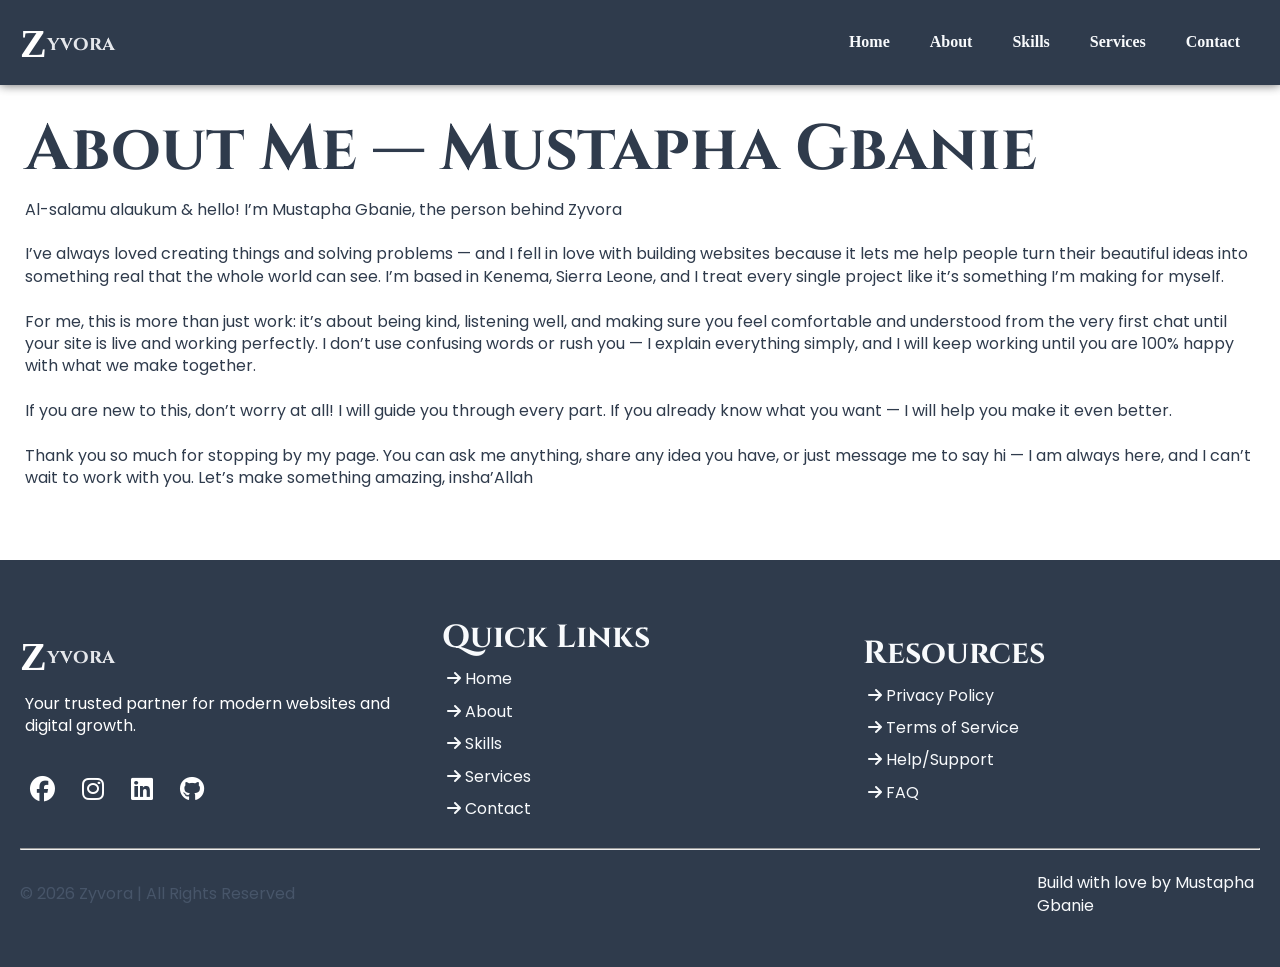
==== about-me.html @ 48524314 "Add files via upload" ====
<!DOCTYPE html>
<html lang="en">

<head>
  <meta charset="UTF-8">
  <meta name="viewport"
    content="width=device-width, initial-scale=1">
  <title>About Mustapha Gbanie | Author of Zyvora</title>
    <meta name="description" content="Meet Mustapha Gbanie, the founder of Zyvora, a passionate web developer dedicated to creating modern websites and helping businesses succeed online.">
  <meta name="author" content="Mustapha Gbanie | Zyvora">
  <meta name="robots" content="index, follow, max-image-preview:large">
  <meta name="googlebot" content="index, follow, max-image-preview:large">
  <meta name="google" content="nositelinkssearchbox">
  
  <!-- Open Graph (Facebook, Instagram, WhatsApp, LinkedIn and all social) -->
  <meta property="og:type" content="website">
  <meta property="og:url" content="https://z-tech-os.github.io/Zyvora/">
  <meta property="og:title" content="Zyvora | By Mustapha Gbanie">
  <meta property="og:description" content="Meet Mustapha Gbanie, the founder of Zyvora, a passionate web developer dedicated to creating modern websites and helping businesses succeed online.">
  <meta property="og:image" content="https://z-tech-os.github.io/Zyvora/profile.jpg">
  <meta property="og:image:width" content="1200">
  <meta property="og:image:height" content="630">
  <meta property="og:site_name" content="Zyvora">
  <meta property="og:locale" content="en_US">
  
  <!-- Twitter/X Preview -->
  <meta name="twitter:card" content="summary_large_image">
  <meta name="twitter:url" content="https://z-tech-os.github.io/Zyvora/">
  <meta name="twitter:title" content="Zyvora | Mustapha Gbanie">
  <meta name="twitter:description" content="Meet Mustapha Gbanie, the founder of Zyvora, a passionate web developer dedicated to creating modern websites and helping businesses succeed online.">
  <meta name="twitter:image" content="https://z-tech-os.github.io/Zyvora/profile.jpg">
  
  <!-- Canonical (prevents duplicate issues) -->
  <link rel="canonical" href="https://z-tech-os.github.io/Zyvora/">
  <!-- Website icon -->
  <link rel="icon" href="icon.png" />
  <!-- Font styles links -->
  <link href="https://fonts.googleapis.com/css2?family=Cinzel:wght@400;500;600;700;800&display=swap" rel="stylesheet">
  
  <link rel="preconnect" href="https://fonts.googleapis.com">
  <link rel="preconnect" href="https://fonts.gstatic.com" crossorigin>
  <link href="https://fonts.googleapis.com/css2?family=Poppins:wght@100;300;400;500;600;700;800;900&display=swap" rel="stylesheet">
  <!-- Icons link -->
  <link rel="stylesheet" href="https://cdnjs.cloudflare.com/ajax/libs/font-awesome/6.7.2/css/all.min.css">
  <link rel="stylesheet" href="style.css" />
</head>

<body>
  <!-- HEADER AREA -->
  <header>
    <div class="wrapper">
      
      <nav class="nav-bar">
        <div class="logo">
        <h1>Z</h1><h2>yvora</h2>
        </div>
        
        <button onclick="menuBtn ()" class="button"><i class="fa-solid fa-bars"></i></button>
        
        <div class="nav-links">
          <ul>
            <li><a href="index.html">Home</a></li>
            <li><a href="index.html#about">About</a></li>
            <li><a href="index.html#skills">Skills</a></li>
            <li><a href="index.html#services">Services</a></li>
            <li><a href="index.html#contact">Contact</a></li>
          </ul>
        </div>
        
      </nav>
    </div>
  </header>
  
  <!-- Notes container -->
  <main class="notes">
    <h1>About Me — Mustapha Gbanie</h1>
 
        Al-salamu alaukum & hello! I’m Mustapha Gbanie, the person behind Zyvora <br /><br />
         
        I’ve always loved creating things and solving problems — and I fell in love with building websites because it lets me help people turn their beautiful ideas into something real that the whole world can see. I’m based in Kenema, Sierra Leone, and I treat every single project like it’s something I’m making for myself.<br /><br />
         
        For me, this is more than just work: it’s about being kind, listening well, and making sure you feel comfortable and understood from the very first chat until your site is live and working perfectly. I don’t use confusing words or rush you — I explain everything simply, and I will keep working until you are 100% happy with what we make together.<br /><br />
         
        If you are new to this, don’t worry at all! I will guide you through every part. If you already know what you want — I will help you make it even better.<br /><br />
         
        Thank you so much for stopping by my page. You can ask me anything, share any idea you have, or just message me to say hi — I am always here, and I can’t wait to work with you. Let’s make something amazing, insha’Allah
  </main>
  
  <!-- Footer section -->
  <footer>
    <div class="wrapper">
      
      <div class="card-container">
        
        <div class="logo-path">
          <div class="logo">
            <h1>Z</h1><h2>yvora</h2>
          </div>
          <div class="link">
            <p>Your trusted partner for modern websites and digital growth.</p><br />
            
          <a class="link" href="https://www.facebook.com/profile.php?id=61592107724183"><i class="fa-brands fa-facebook"></i></a>
          
          <a class="link" href="https://www.instagram.com/zyvora490?igsh=MTF6djNrZGV4d2xwZg=="><i class="fa-brands fa-instagram"></i></a>
          
          <a class="link" href="https://sl.linkedin.com/in/mustapha-gbanie-1b4a9739a"><i class="fa-brands fa-linkedin"></i></a>
          
          <a class="link" href="https://github.com/Mustapha-Official"><i class="fa-brands fa-github"></i></a>
          </div>
        </div>
        
        <div class="quick-links">
          <h3>Quick Links</h3>
          <a href="index.html"><i class="fa-solid fa-arrow-right"></i> Home</a>
          
          <a href="index.html#about"><i class="fa-solid fa-arrow-right"></i> About</a>
          
          <a href="index.html#skills"><i class="fa-solid fa-arrow-right"></i> Skills</a>
          
          <a href="index.html#services"><i class="fa-solid fa-arrow-right"></i> Services</a>
          
          <a href="index.html#contact"><i class="fa-solid fa-arrow-right"></i> Contact</a>
        </div>
        
        <div class="support">
          <h3>Resources</h3>
          <a href="privacy-policy.html"><i class="fa-solid fa-arrow-right"></i> Privacy Policy</a>
          
          <a href="terms-of-service.html"><i class="fa-solid fa-arrow-right"></i> Terms of Service</a>
          
          <a href="help-center.html"><i class="fa-solid fa-arrow-right"></i> Help/Support</a>
          
          <a href="FAQ.html"><i class="fa-solid fa-arrow-right"></i> FAQ</a>
        </div>
        
      </div>
      <br /><hr /><br />
      <div class="card-container">
        <p class="copyright">&copy; 2026 Zyvora | All Rights Reserved</p>
        
        <p>Build with love by Mustapha Gbanie</p>
      </div>
    </div>
  </footer>
  
  <script src="script.js"></script>
</body>

</html>
---- style.css ----
:root {
  --primary: #2F3B4C;
  --secondary: #475569;
  --dark: #1F2937;
  --span: #4A6488;
  
  --white: #FFFFFF;
  --off-white: #F8FAFC;
  --light-gray: #E5E7EB;
}

*{
  margin: 0;
  padding: 0;
  box-sizing: border-box;
  scroll-behavior: smooth;
}

h1, h2, h3{
  font-family: "Cinzel", serif;
  padding-top: 6px;
  padding-bottom: 3px;
}

#loader{
    position: fixed;
    inset: 0;
    background: var(--secondary);
    display: flex;
    justify-content: center;
    align-items: center;
    flex-direction: column;
    z-index: 9999;
    transition: opacity .5s ease, visibility .5s ease;
}

#loader.hide{
    opacity: 0;
    visibility: hidden;
}

.spinner{
    width: 70px;
    height: 70px;
    border: 6px solid rgba(255, 255, 255, 0.37);
    border-top: 6px solid var(--white);
    border-radius: 50%;
    animation: spin 1s linear infinite;
}

#loader h2{
    color: var(--white);
    margin-top: 20px;
    font-family: 'Cinzel', serif;
    letter-spacing: 3px;
}

#loader p{
  color: var(--white);
  padding: 10px 0;
  animation: blink 0.3s infinite;
  
}

@keyframes spin{
    100%{
        transform: rotate(360deg);
    }
}

/* Fade up */
.fade {
  transform: translateY(40px);
}

/* When visible */
.card.show,
.cards.show,
.address.show{
  opacity: 1;
  transform: translateX(0) translateY(0);
}

span, b{
  color: var(--span);
}

@keyframes blink{
  0%, 100%{
    opacity: 0;
  }
  50%{
    opacity: 1;
  }
}

.wrapper{
  max-width: 1300px;
  margin: 0 auto;
}

.card-container{
  display: flex;
  align-items: center;
  justify-content: space-between;
  gap: 25px;
}

.cards,
.address{
  width: 100%;
  height: 300px;
  overflow-y: scroll;
  padding: 10px;
  text-align: left;
  border-radius: 15px;
  color: var(--light-gray);
  background-color: var(--dark);
  transition: all 0.5s ease-out;
  opacity: 0;
}

.cards:hover{
  transform: translateY(5px);
  box-shadow: 5px 5px 15px var(--light-gray);
}

.cards i{
  color: var(--white);
  font-size: 50px;
  margin: 20px 10px;
}

.card{
  width: 100%;
  height: 300px;
  overflow-y: scroll;
  padding: 10px;
  text-align: left;
  border-radius: 15px;
  background-color: var(--light-gray);
  transition: all 0.5s ease-out;
  opacity: 0;
}

.card:hover {
  transform: translateY(5px);
  box-shadow: 5px 5px 15px var(--primary);
}

.card i {
  color: var(--primary);
  font-size: 50px;
  margin: 20px 10px;
}

/*-- Additional pages style --*/
.notes{
  padding: 100px 25px 70px 25px;
}

.notes ul,
.notes ol{
  padding: 10px;
}

.notes ul li::marker{
  content: "👉🏿";
}

.notes ol li::marker{
  content: "✳️";
}

.notes h3{
  padding: 25px 0 5px 0;
}

/*-- Text to large or small due to screen size --*/
h1{font-size: clamp(2rem, 5vw, 4rem);}
h2{font-size: clamp(1.5rem, 4vw, 3rem);}
h3{font-size: clamp(1rem, 3vw, 2rem);}
p{font-size: clamp(1rem, 1vw, 2rem);}

body{
  background-color: var(--white);
  color: var(--primary);
  font-family: "Poppins", sans-serif;
  line-height: 1.4;
  transition: all 0.4s linear ease;
}

/*-- HEADER STYLING --*/
header{
  background-color: var(--primary);
  color: var(--white);
  position: fixed;
  width: 100%;
  top: 0;
  left: 0;
  padding: 10px 20px;
  z-index: 999;
  box-shadow: 0 0 10px rgba(0, 0, 0, 0.61);
}

/*-- HIDE MENU BUTTON ON LARGE SCREEN --*/
.button{display: none;}

/*-- GROPUP OF CLASS NAMES FOR FLEX --*/
.nav-bar,
.nav-links ul,
.header{
  display: flex;
  align-items: center;
  justify-content: space-between;
}

/*-- NAVIGATION LINKS CUSTOM --*/
.nav-links ul{list-style-type: none;}

.nav-links ul li{
  padding: 0 20px;
}

.nav-links ul li a{
  color: var(--off-white);
  text-decoration: none;
  font-weight: bold;
  font-family: "Cormorant Garamond", serif;
}

/*-- GET STARTED BUTTON --*/
.hire-btn {
  border: 2px solid var(--primary);
  padding: 12px 24px;
  color: var(--dark);
  background-color: var(--light-gray);
  font-weight: 600;
  border-radius: 50px;
  text-decoration: none;
  transition: all 0.4s ease;
  left: 25px;
}

.hire-btn:hover {
  background-color: var(--white);
  transform: scaleX(1.1);
  transition: 0.4s ease-out;
  cursor: pointer;
}

.logo{
  display: flex;
  align-items: center;
}

.logo h1{
  color: var(--white);
  font-size: 40px;
  font-family: cursive;
  font-weight: bolder;
  animation: blink 10s linear infinite;
}

.logo h2{
  font-size: 20px;
  color: var(--light-gray);
}

/*-- HERO SECTION --*/
.hero{
  padding: 100px 20px;
  background-image: linear-gradient(90deg, #FFFFFF, #FFFFFFCF, #FFFFFF00), url(bg-image.webp);
  background-size: cover;
  background-repeat: no-repeat;
}

.welcome{
  padding: 3px 10px;
  background-color: var(--primary);
  border-radius: 5px;
  color: var(--white);
  font-family: cursive;
}

.welcome::before{
  content: "🇸🇱";
}

.btn{
  background-color: var(--primary);
  color: var(--off-white);
  padding: 12px 24px;
  border-radius: 50px;
  font-weight: 600;
  text-align: center;
  border: none;
  text-decoration: none;
  transition: all 0.4s ease;
}

.btn:hover{
  background-color: var(--secondary);
  transform: scaleX(1.1);
  transition: all 0.4s linear;
  cursor: pointer;
}

.hero p b{padding: 0 25px;}

.link{
  color: var(--white);
  margin-right: 10px;
  text-decoration: none;
  border: none;
  padding: 5px;
  font-size: 25px;
  border-radius: 10px;
}

/*-- ABOUT SECTION --*/
.about,
.skills,
.services,
.contact{
  padding: 90px 20px;
  text-align: center;
}

.about-card{
  padding: 10px;
  text-align: left;
  width: 100%;
  border-radius: 10px;
}

.skills,
footer{
  background-color: var(--primary);
  color: var(--off-white);
}

.skills h2{
  color: var(--off-white);
}

.services{
  background-color: var(--off-white);
}

/*-- Contact info --*/
.form-submit{
  width: 100%;
  height: fit-content;
}

form{
  display: flex;
  align-items: center;
  justify-content: center;
  flex-direction: column;
  gap: 6px;
}

input,
textarea,
form button{
  width: 100%;
}

input, textarea{
  padding: 10px;
  border-radius: 10px;
  border: none;
  background-color: var(--light-gray);
}


input::placeholder,
textarea::placeholder{
  font-style: italic;
  color: var(--secondary);
}

textarea{
  font-family: Impact, Haettenschweiler, 'Arial Narrow Bold', sans-serif;
  font-weight: bold;
}

input:active,
textarea:active{
  background-color: var(--white);
  border: 2px solid var(--primary);
  border-radius: 5px;
}

/*-- Footer Section --*/
footer{
  padding: 50px 20px;
}


.logo-path,
.quick-links,
.support{
  color: var(--off-white);
  display: flex;
  flex-direction: column;
  text-align: left;
  width: 90%;
}

.quick-links a,
.support a{
  color: var(--off-white);
  text-decoration: none;
  padding: 5px;
}

.copyright {
  width: 100%;
  color: var(--secondary);
  animation: blink 2s linear infinite;
}

@media (max-width: 678px) {
  header{padding: 3px 10px;}
  .hire-btn{display: none;}
  
  .button{
    display: block;
    border: none;
    color: var(--off-white);
    font-size: 30px;
    background-color: var(--primary);
  }
  
  .nav-links{display: none;}
  .nav-links ul{display: block;}
  .nav-links ul li{
    display: block; padding: 18px 30px;
  }
  .nav-links ul li a{display: flex;}
  
  .nav-links.active{
    display: block;
    position: fixed;
    width: 100%;
    top: 45px;
    right: 0;
    color: var(--off-white);
    background-color: var(--primary);
    border-radius: 0 0 10px 10px;
    box-shadow: 0 0 10px var(--primary);
  }

  .card-container{
    flex-direction: column;
  }
}
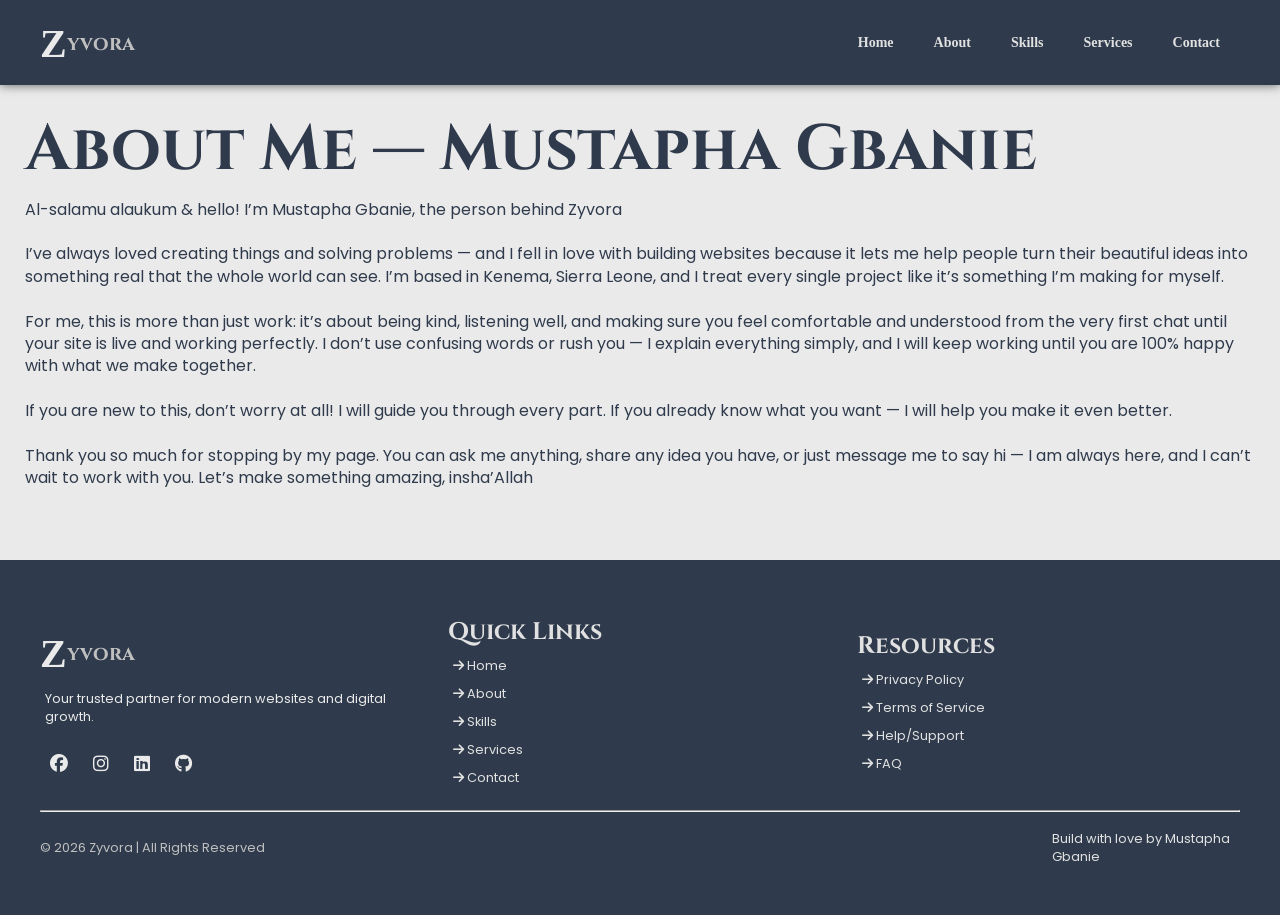
==== commit 9abd38de: "Update about-me.html" ====
--- a/about-me.html
+++ b/about-me.html
@@ -5,33 +5,122 @@
   <meta charset="UTF-8">
   <meta name="viewport"
     content="width=device-width, initial-scale=1">
-  <title>About Mustapha Gbanie | Author of Zyvora</title>
-    <meta name="description" content="Meet Mustapha Gbanie, the founder of Zyvora, a passionate web developer dedicated to creating modern websites and helping businesses succeed online.">
-  <meta name="author" content="Mustapha Gbanie | Zyvora">
-  <meta name="robots" content="index, follow, max-image-preview:large">
-  <meta name="googlebot" content="index, follow, max-image-preview:large">
-  <meta name="google" content="nositelinkssearchbox">
-  
-  <!-- Open Graph (Facebook, Instagram, WhatsApp, LinkedIn and all social) -->
-  <meta property="og:type" content="website">
-  <meta property="og:url" content="https://z-tech-os.github.io/Zyvora/">
-  <meta property="og:title" content="Zyvora | By Mustapha Gbanie">
-  <meta property="og:description" content="Meet Mustapha Gbanie, the founder of Zyvora, a passionate web developer dedicated to creating modern websites and helping businesses succeed online.">
-  <meta property="og:image" content="https://z-tech-os.github.io/Zyvora/profile.jpg">
-  <meta property="og:image:width" content="1200">
-  <meta property="og:image:height" content="630">
-  <meta property="og:site_name" content="Zyvora">
-  <meta property="og:locale" content="en_US">
-  
-  <!-- Twitter/X Preview -->
-  <meta name="twitter:card" content="summary_large_image">
-  <meta name="twitter:url" content="https://z-tech-os.github.io/Zyvora/">
-  <meta name="twitter:title" content="Zyvora | Mustapha Gbanie">
-  <meta name="twitter:description" content="Meet Mustapha Gbanie, the founder of Zyvora, a passionate web developer dedicated to creating modern websites and helping businesses succeed online.">
-  <meta name="twitter:image" content="https://z-tech-os.github.io/Zyvora/profile.jpg">
-  
-  <!-- Canonical (prevents duplicate issues) -->
-  <link rel="canonical" href="https://z-tech-os.github.io/Zyvora/">
+  
+  <meta name="google-site-verification" content="kUoNEZyaHHgk7iwT_O8pBj2s8zlIZLvoUZk-4N_OeV8" />
+  <meta name="msvalidate.01" content="C5AD6FC75478C789AB853C7C9F8C9426" />
+  <!-- =========================
+     MUSTAPHA GBANIE — AUTHOR PAGE SEO
+     ========================= -->
+
+<title>Mustapha Gbanie | Web Developer & Founder of Zyvora</title>
+
+<meta
+  name="description"
+  content="Meet Mustapha Gbanie, Web Developer and founder of Zyvora, building modern, responsive, and high-performance websites for businesses and organizations."
+>
+
+<meta name="author" content="Mustapha Gbanie">
+
+<!-- Search engines and compliant AI crawlers -->
+<meta
+  name="robots"
+  content="index, follow, max-image-preview:large"
+>
+
+<meta
+  name="googlebot"
+  content="index, follow, max-image-preview:large"
+>
+
+<link
+  rel="canonical"
+  href="https://z-tech-os.github.io/Zyvora/author.html"
+>
+
+<!-- Open Graph -->
+<meta property="og:type" content="profile">
+
+<meta
+  property="og:url"
+  content="https://z-tech-os.github.io/Zyvora/author.html"
+>
+
+<meta
+  property="og:title"
+  content="Mustapha Gbanie | Web Developer & Founder of Zyvora"
+>
+
+<meta
+  property="og:description"
+  content="Meet Mustapha Gbanie, Web Developer and founder of Zyvora, building modern, responsive, and high-performance websites."
+>
+
+<meta
+  property="og:image"
+  content="https://z-tech-os.github.io/Zyvora/profile.jpg"
+>
+
+<meta
+  property="og:image:alt"
+  content="Mustapha Gbanie, Web Developer and founder of Zyvora"
+>
+
+<meta property="og:site_name" content="Zyvora">
+<meta property="og:locale" content="en_US">
+
+<!-- Twitter / X -->
+<meta name="twitter:card" content="summary_large_image">
+
+<meta
+  name="twitter:title"
+  content="Mustapha Gbanie | Web Developer & Founder of Zyvora"
+>
+
+<meta
+  name="twitter:description"
+  content="Meet Mustapha Gbanie, Web Developer and founder of Zyvora."
+>
+
+<meta
+  name="twitter:image"
+  content="https://z-tech-os.github.io/Zyvora/profile.jpg"
+>
+
+<meta
+  name="twitter:image:alt"
+  content="Mustapha Gbanie, Web Developer and founder of Zyvora"
+>
+
+<!-- =========================
+     AUTHOR / PROFILE STRUCTURED DATA
+     ========================= -->
+
+<script type="application/ld+json">
+{
+  "@context": "https://schema.org",
+  "@type": "ProfilePage",
+  "@id": "https://z-tech-os.github.io/Zyvora/author.html#profile",
+  "url": "https://z-tech-os.github.io/Zyvora/author.html",
+  "name": "Mustapha Gbanie | Web Developer & Founder of Zyvora",
+  "description": "Profile of Mustapha Gbanie, Web Developer and founder of Zyvora.",
+  "isPartOf": {
+    "@id": "https://z-tech-os.github.io/Zyvora/#website"
+  },
+  "mainEntity": {
+    "@id": "https://z-tech-os.github.io/Zyvora/#person"
+  },
+  "about": {
+    "@id": "https://z-tech-os.github.io/Zyvora/#person"
+  },
+  "author": {
+    "@id": "https://z-tech-os.github.io/Zyvora/#person"
+  },
+  "publisher": {
+    "@id": "https://z-tech-os.github.io/Zyvora/#organization"
+  },
+  "inLanguage": "en"
+}
+  </script>
   <!-- Website icon -->
   <link rel="icon" href="icon.png" />
   <!-- Font styles links -->
@@ -146,4 +235,4 @@
   <script src="script.js"></script>
 </body>
 
-</html>+</html>
--- a/style.css
+++ b/style.css
@@ -4,9 +4,9 @@
   --dark: #1F2937;
   --span: #4A6488;
   
-  --white: #FFFFFF;
-  --off-white: #F8FAFC;
-  --light-gray: #E5E7EB;
+  --white: #EAEAEA;
+  --off-white: #E1E1E1;
+  --light-gray: #BFBFBF;
 }
 
 *{
@@ -95,7 +95,7 @@
 }
 
 .wrapper{
-  max-width: 1300px;
+  max-width: 1200px;
   margin: 0 auto;
 }
 
@@ -118,6 +118,7 @@
   background-color: var(--dark);
   transition: all 0.5s ease-out;
   opacity: 0;
+  font-size: clamp(14px, 1vw, 18px);
 }
 
 .cards:hover{
@@ -141,6 +142,7 @@
   background-color: var(--light-gray);
   transition: all 0.5s ease-out;
   opacity: 0;
+  font-size: clamp(14px, 1vw, 18px);
 }
 
 .card:hover {
@@ -164,12 +166,17 @@
   padding: 10px;
 }
 
+.notes ul li,
+.notes ol li{
+  font-size: clamp(12px, 1vw, 16px);
+}
+
 .notes ul li::marker{
-  content: "👉🏿";
+  content: "→";
 }
 
 .notes ol li::marker{
-  content: "✳️";
+  content: "✓";
 }
 
 .notes h3{
@@ -177,16 +184,17 @@
 }
 
 /*-- Text to large or small due to screen size --*/
-h1{font-size: clamp(2rem, 5vw, 4rem);}
-h2{font-size: clamp(1.5rem, 4vw, 3rem);}
-h3{font-size: clamp(1rem, 3vw, 2rem);}
-p{font-size: clamp(1rem, 1vw, 2rem);}
+h1{font-size: clamp(1.8rem, 5vw, 4rem);}
+h2{font-size: clamp(1.3rem, 4vw, 3rem);}
+h3{font-size: clamp(1rem, 3vw, 1.5rem);}
+p{font-size: clamp(0.8rem, 1vw, 1.3rem);}
 
 body{
   background-color: var(--white);
   color: var(--primary);
   font-family: "Poppins", sans-serif;
   line-height: 1.4;
+  font-display: swap;
   transition: all 0.4s linear ease;
 }
 
@@ -226,6 +234,7 @@
   color: var(--off-white);
   text-decoration: none;
   font-weight: bold;
+  font-size: clamp(14px, 1vw, 16px);
   font-family: "Cormorant Garamond", serif;
 }
 
@@ -270,7 +279,7 @@
 /*-- HERO SECTION --*/
 .hero{
   padding: 100px 20px;
-  background-image: linear-gradient(90deg, #FFFFFF, #FFFFFFCF, #FFFFFF00), url(bg-image.webp);
+  background-image: linear-gradient(90deg, #CBCBCB, #AAAAAACF, #FFFFFF00), url(bg-image.webp);
   background-size: cover;
   background-repeat: no-repeat;
 }
@@ -314,7 +323,7 @@
   text-decoration: none;
   border: none;
   padding: 5px;
-  font-size: 25px;
+  font-size: clamp(16px, 3vw, 18px);
   border-radius: 10px;
 }
 
@@ -383,8 +392,8 @@
 }
 
 textarea{
-  font-family: Impact, Haettenschweiler, 'Arial Narrow Bold', sans-serif;
-  font-weight: bold;
+  font-family: "Poppins", sans-serif;
+  font-display: swap;
 }
 
 input:active,
@@ -397,6 +406,7 @@
 /*-- Footer Section --*/
 footer{
   padding: 50px 20px;
+  font-size: clamp(12px, 1vw, 14px);
 }
 
 
@@ -419,8 +429,7 @@
 
 .copyright {
   width: 100%;
-  color: var(--secondary);
-  animation: blink 2s linear infinite;
+  color: var(--light-gray);
 }
 
 @media (max-width: 678px) {
@@ -446,7 +455,7 @@
     display: block;
     position: fixed;
     width: 100%;
-    top: 45px;
+    top: 50px;
     right: 0;
     color: var(--off-white);
     background-color: var(--primary);
@@ -457,4 +466,4 @@
   .card-container{
     flex-direction: column;
   }
-}+}
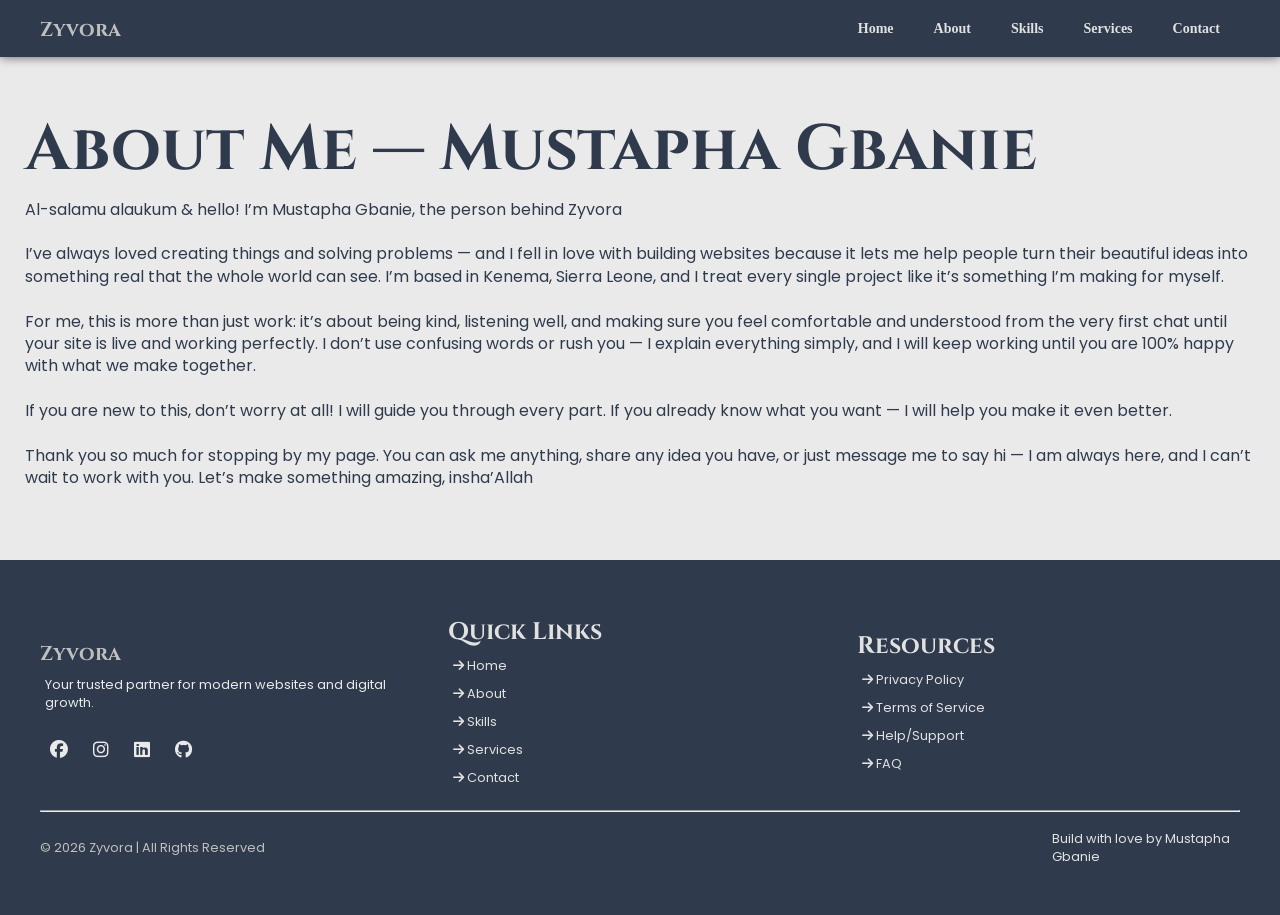
==== commit 86ee0707: "Update about-me.html" ====
--- a/about-me.html
+++ b/about-me.html
@@ -141,7 +141,7 @@
       
       <nav class="nav-bar">
         <div class="logo">
-        <h1>Z</h1><h2>yvora</h2>
+        <h2>Zyvora</h2>
         </div>
         
         <button onclick="menuBtn ()" class="button"><i class="fa-solid fa-bars"></i></button>
@@ -183,7 +183,7 @@
         
         <div class="logo-path">
           <div class="logo">
-            <h1>Z</h1><h2>yvora</h2>
+            <h2>Zyvora</h2>
           </div>
           <div class="link">
             <p>Your trusted partner for modern websites and digital growth.</p><br />
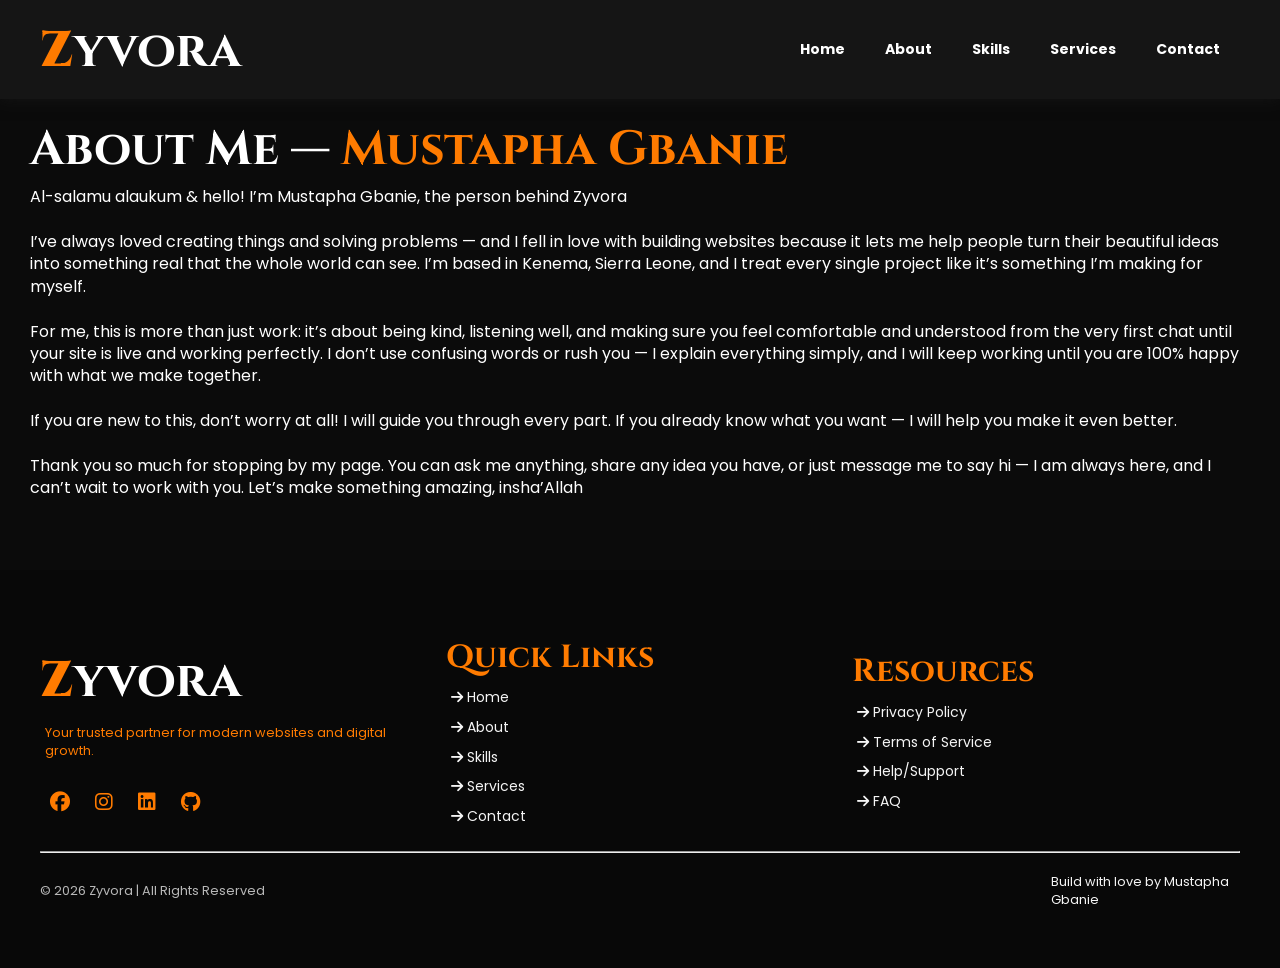
==== commit bf1038a8: "Update about-me.html" ====
--- a/about-me.html
+++ b/about-me.html
@@ -144,7 +144,13 @@
         <h2>Zyvora</h2>
         </div>
         
-        <button onclick="menuBtn ()" class="button"><i class="fa-solid fa-bars"></i></button>
+        <div aria-label="drop-down menu button" onclick="menuBtn ()" class="button">
+          <div class="bar-cont">
+            <div class="bar"></div>
+            <div class="bar"></div>
+            <div class="bar"></div>
+          </div>
+        </div>
         
         <div class="nav-links">
           <ul>
@@ -162,7 +168,7 @@
   
   <!-- Notes container -->
   <main class="notes">
-    <h1>About Me — Mustapha Gbanie</h1>
+    <h2>About Me — <span>Mustapha Gbanie</span></h2>
  
         Al-salamu alaukum & hello! I’m Mustapha Gbanie, the person behind Zyvora <br /><br />
          
--- a/style.css
+++ b/style.css
@@ -1,206 +1,324 @@
-  :root {
-  --primary: #2F3B4C;
-  --secondary: #475569;
-  --dark: #1F2937;
-  --span: #4A6488;
-  
-  --white: #EAEAEA;
-  --off-white: #E1E1E1;
-  --light-gray: #BFBFBF;
-}
-
-*{
+/* ========================
+    CUSTOM SCROLLBAR
+    ========================*/
+::-webkit-scrollbar{
+  background-color: var(--primary);
+  width: 12px;
+}
+
+::-webkit-scrollbar-thumb{
+  background-color: var(--orange);
+  border-radius: 10px;
+}
+
+::-webkit-scrollbar-button{
+  background-color: var(--orange);
+}
+
+
+
+:root {
+  /* =========================
+     ZYVORA BLACK & ORANGE THEME
+     ========================= */
+
+  --primary: #0B0B0B;
+  --secondary: #151515;
+  --dark: #080808;
+
+  --orange: #ff7b00;
+  --orange-light: #ffa733;
+
+  --white: #ffffff;
+  --off-white: #f5f5f5;
+  --light-gray: #B8B8B8;
+}
+
+
+/* =========================
+   GLOBAL
+   ========================= */
+
+* {
   margin: 0;
   padding: 0;
   box-sizing: border-box;
   scroll-behavior: smooth;
 }
 
-h1, h2, h3{
+/* =========================
+   BODY
+   ========================= */
+
+body {
+  background-color: var(--primary);
+  color: var(--white);
+  font-family: "Poppins", sans-serif;
+  line-height: 1.4;
+  font-display: swap;
+  transition: all 0.4s linear;
+  user-select: none;
+}
+
+h1,
+h2,
+h3 {
   font-family: "Cinzel", serif;
   padding-top: 6px;
   padding-bottom: 3px;
 }
 
-#loader{
-    position: fixed;
-    inset: 0;
-    background: var(--secondary);
-    display: flex;
-    justify-content: center;
-    align-items: center;
-    flex-direction: column;
-    z-index: 9999;
-    transition: opacity .5s ease, visibility .5s ease;
-}
-
-#loader.hide{
-    opacity: 0;
-    visibility: hidden;
-}
-
-.spinner{
-    width: 70px;
-    height: 70px;
-    border: 6px solid rgba(255, 255, 255, 0.37);
-    border-top: 6px solid var(--white);
-    border-radius: 50%;
-    animation: spin 1s linear infinite;
-}
-
-#loader h2{
-    color: var(--white);
-    margin-top: 20px;
-    font-family: 'Cinzel', serif;
-    letter-spacing: 3px;
-}
-
-#loader p{
-  color: var(--white);
+
+/* =========================
+   PAGE LOADER
+   ========================= */
+
+#loader {
+  position: fixed;
+  inset: 0;
+  background: var(--primary);
+  display: flex;
+  justify-content: center;
+  align-items: center;
+  flex-direction: column;
+  z-index: 9999;
+  transition: opacity .5s ease, visibility .5s ease;
+}
+
+#loader.hide {
+  opacity: 0;
+  visibility: hidden;
+}
+
+.spinner {
+  width: 70px;
+  height: 70px;
+  border: 6px solid #FFFFFF2E;
+  border-top: 6px solid var(--orange);
+  border-radius: 50%;
+  animation: spin 2s linear infinite;
+}
+
+#loader h2 {
+  font-display: swap;
+  color: var(--orange);
+  margin-top: 20px;
+  font-family: "Cinzel", serif;
+  letter-spacing: 3px;
+  font-size: clamp(50px, 3vw, 60px);
+}
+
+#loader p {
+  color: var(--orange);
   padding: 10px 0;
-  animation: blink 0.3s infinite;
-  
-}
-
-@keyframes spin{
-    100%{
-        transform: rotate(360deg);
-    }
-}
-
-/* Fade up */
+  animation: blink 0.6s infinite;
+}
+
+@keyframes spin {
+  100% {
+    transform: rotate(360deg);
+  }
+}
+
+
+/* =========================
+   ANIMATIONS
+   ========================= */
+
 .fade {
   transform: translateY(40px);
 }
 
-/* When visible */
 .card.show,
 .cards.show,
-.address.show{
+.address.show {
   opacity: 1;
   transform: translateX(0) translateY(0);
 }
 
-span, b{
-  color: var(--span);
-}
-
-@keyframes blink{
-  0%, 100%{
+
+/* =========================
+   ACCENT TEXT
+   ========================= */
+
+span,
+b, strong {
+  color: var(--orange);
+}
+
+@keyframes blink {
+  0%,
+  100% {
     opacity: 0;
   }
-  50%{
+
+  50% {
     opacity: 1;
   }
 }
 
-.wrapper{
+
+/* =========================
+   WRAPPER
+   ========================= */
+
+.wrapper {
   max-width: 1200px;
   margin: 0 auto;
 }
 
-.card-container{
+
+/* =========================
+   CARD CONTAINER
+   ========================= */
+
+.card-container {
   display: flex;
   align-items: center;
   justify-content: space-between;
-  gap: 25px;
-}
+  gap: 18px;
+}
+
+
+/* =========================
+   SKILLS CARDS / ADDRESS
+   ========================= */
 
 .cards,
-.address{
+.address {
   width: 100%;
   height: 300px;
-  overflow-y: scroll;
   padding: 10px;
-  text-align: left;
   border-radius: 15px;
   color: var(--light-gray);
   background-color: var(--dark);
+  border: 1px solid var(--orange);
   transition: all 0.5s ease-out;
   opacity: 0;
+  box-shadow: 5px 5px 0 var(--orange);
   font-size: clamp(14px, 1vw, 18px);
-}
-
-.cards:hover{
-  transform: translateY(5px);
-  box-shadow: 5px 5px 15px var(--light-gray);
-}
-
-.cards i{
-  color: var(--white);
+  cursor: alias;
+}
+
+.left{
+  text-align: left;
+}
+
+.cards:hover {
+  transform: translateY(-3px);
+  box-shadow: 0 8px 25px var(--orange);
+  border-color: var(--orange-light);
+}
+
+.cards i {
+  color: var(--orange);
   font-size: 50px;
   margin: 20px 10px;
 }
 
-.card{
+
+/* =========================
+   SERVICES CARDS
+   ========================= */
+
+.card {
   width: 100%;
   height: 300px;
-  overflow-y: scroll;
   padding: 10px;
-  text-align: left;
   border-radius: 15px;
-  background-color: var(--light-gray);
+  background-color: var(--dark);
+  color: var(--light-gray);
+  border: 1px solid var(--orange);
   transition: all 0.5s ease-out;
   opacity: 0;
-  font-size: clamp(14px, 1vw, 18px);
+  box-shadow: 5px 5px 0 var(--orange);
+  font-size: clamp(13px, 1vw, 18px);
+  cursor: alias;
 }
 
 .card:hover {
-  transform: translateY(5px);
-  box-shadow: 5px 5px 15px var(--primary);
+  transform: translateY(-3px);
+  box-shadow: 0 8px 25px var(--orange);
+  border-color: var(--orange-light);
 }
 
 .card i {
-  color: var(--primary);
+  color: var(--orange);
   font-size: 50px;
   margin: 20px 10px;
 }
 
-/*-- Additional pages style --*/
-.notes{
-  padding: 100px 25px 70px 25px;
+.card a{
+  background-color: var(--orange);
+  padding: 10px;
+  text-decoration: none;
+  border-radius: 20px;
+  color: var(--white);
+  font-weight: 300;
+}
+
+.card a:hover{
+  color: var(--dark);
+}
+
+
+/* =========================
+   ADDITIONAL PAGES
+   ========================= */
+
+.notes {
+  padding: 110px 30px 70px 30px;
 }
 
 .notes ul,
-.notes ol{
+.notes ol {
   padding: 10px;
 }
 
 .notes ul li,
-.notes ol li{
-  font-size: clamp(12px, 1vw, 16px);
-}
-
-.notes ul li::marker{
-  content: "→";
-}
-
-.notes ol li::marker{
-  content: "✓";
-}
-
-.notes h3{
+.notes ol li {
+  font-size: clamp(16px, 1vw, 18px);
+}
+
+.notes ul li::marker {
+  content: "⁠⇒  ";
+  color: var(--orange);
+}
+
+.notes ol li::marker {
+  content: "⪢  ";
+  color: var(--orange);
+}
+
+.notes h3 {
   padding: 25px 0 5px 0;
 }
 
-/*-- Text to large or small due to screen size --*/
-h1{font-size: clamp(1.8rem, 5vw, 4rem);}
-h2{font-size: clamp(1.3rem, 4vw, 3rem);}
-h3{font-size: clamp(1rem, 3vw, 1.5rem);}
-p{font-size: clamp(0.8rem, 1vw, 1.3rem);}
-
-body{
-  background-color: var(--white);
-  color: var(--primary);
-  font-family: "Poppins", sans-serif;
-  line-height: 1.4;
-  font-display: swap;
-  transition: all 0.4s linear ease;
-}
-
-/*-- HEADER STYLING --*/
-header{
-  background-color: var(--primary);
+
+/* =========================
+   RESPONSIVE TEXT
+   ========================= */
+
+h1 {
+  font-size: clamp(2rem, 5vw, 4.5rem);
+}
+h2 {
+  font-size: clamp(1.3rem, 4vw, 3rem);
+}
+h3 {
+  font-size: clamp(1rem, 3vw, 2rem);
+}
+p {
+  font-size: clamp(0.8rem, 1vw, 1.3rem);
+}
+
+
+/* =========================
+   HEADER
+   ========================= */
+
+header {
+  background-color: var(--secondary);
   color: var(--white);
   position: fixed;
   width: 100%;
@@ -208,211 +326,315 @@
   left: 0;
   padding: 10px 20px;
   z-index: 999;
-  box-shadow: 0 0 10px rgba(0, 0, 0, 0.61);
-}
-
-/*-- HIDE MENU BUTTON ON LARGE SCREEN --*/
-.button{display: none;}
-
-/*-- GROPUP OF CLASS NAMES FOR FLEX --*/
+  box-shadow: 0 0 15px var(--secondary);
+}
+
+
+/* =========================
+   MENU BUTTON
+   ========================= */
+
+.button {
+  display: none;
+}
+
+
+/* =========================
+   NAVIGATION
+   ========================= */
+
 .nav-bar,
 .nav-links ul,
-.header{
+.header {
   display: flex;
   align-items: center;
   justify-content: space-between;
 }
 
-/*-- NAVIGATION LINKS CUSTOM --*/
-.nav-links ul{list-style-type: none;}
-
-.nav-links ul li{
+.nav-links ul {
+  list-style-type: none;
+}
+
+.nav-links ul li {
   padding: 0 20px;
 }
 
-.nav-links ul li a{
-  color: var(--off-white);
+.nav-links ul li a {
+  color: var(--white);
   text-decoration: none;
   font-weight: bold;
   font-size: clamp(14px, 1vw, 16px);
-  font-family: "Cormorant Garamond", serif;
-}
-
-/*-- GET STARTED BUTTON --*/
+  font-family: "Poppins", sans-serif;
+  transition: color 0.3s ease;
+}
+
+.nav-links ul li a:hover {
+  color: var(--orange-light);
+  transform: scaleY(1.1);
+  border-bottom: 2px solid var(--orange-light);
+}
+
+#active{
+  color: var(--orange);
+  border-bottom: 2px solid var(--orange);
+}
+
+/* =========================
+   HIRE / WHATSAPP BUTTON
+   ========================= */
+
 .hire-btn {
-  border: 2px solid var(--primary);
-  padding: 12px 24px;
-  color: var(--dark);
-  background-color: var(--light-gray);
-  font-weight: 600;
-  border-radius: 50px;
+  border: 2px solid var(--orange);
+  padding: 10px 30px;
+  color: var(--white);
+  font-weight: 500;
+  font-size: clamp(14px, 3vw, 18px);
+  border-radius: 30px;
+  margin-left: 25px;
   text-decoration: none;
-  transition: all 0.4s ease;
-  left: 25px;
+  transition: all 0.5s ease-out;
 }
 
 .hire-btn:hover {
-  background-color: var(--white);
-  transform: scaleX(1.1);
-  transition: 0.4s ease-out;
+  background-color: var(--orange-light);
+  color: var(--primary);
+  box-shadow: 0 0 15px var(--orange-light);
+  border: 2px solid var(--orange-light);
   cursor: pointer;
 }
 
-.logo{
+
+/* =========================
+   LOGO
+   ========================= */
+
+.logo {
   display: flex;
   align-items: center;
 }
 
-.logo h1{
-  color: var(--white);
-  font-size: 40px;
-  font-family: cursive;
+.logo h2 {
+  font-size: clamp(35px, 5vw, 50px);
+  color: var(--white);
+  cursor: alias;
+}
+
+.logo h2::first-letter{
+  color: var(--orange);
   font-weight: bolder;
-  animation: blink 10s linear infinite;
-}
-
-.logo h2{
-  font-size: 20px;
-  color: var(--light-gray);
-}
-
-/*-- HERO SECTION --*/
-.hero{
-  padding: 100px 20px;
-  background-image: linear-gradient(90deg, #CBCBCB, #AAAAAACF, #FFFFFF00), url(bg-image.webp);
+}
+
+.logo h2:hover {
+  color: var(--orange-light);
+}
+
+
+/* =========================
+   HERO
+   ========================= */
+
+.hero {
+  padding: 120px 20px;
+  background-image:
+    linear-gradient(20deg,#000000, #0f0e0a, #18140c, #ff9100);
   background-size: cover;
   background-repeat: no-repeat;
-}
-
-.welcome{
-  padding: 3px 10px;
-  background-color: var(--primary);
-  border-radius: 5px;
-  color: var(--white);
+  color: var(--white);
+  border-bottom: 2px solid var(--orange);
+}
+
+.welcome {
+  padding: 3px 7px;
+  border: 1px solid var(--orange);
+  border-radius: 0 8px;
+  color: var(--orange);
   font-family: cursive;
-}
-
-.welcome::before{
-  content: "🇸🇱";
-}
-
-.btn{
-  background-color: var(--primary);
-  color: var(--off-white);
-  padding: 12px 24px;
-  border-radius: 50px;
-  font-weight: 600;
+  font-weight: 400;
+}
+
+.welcome::before {
+  content: "🇸🇱 ";
+}
+
+
+/* =========================
+   MAIN BUTTON
+   ========================= */
+
+.btn {
+  display: inline-block;
+  background-color: var(--orange);
+  color: var(--white);
+  padding: 10px 30px;
+  border-radius: 30px;
+  font-weight: 500;
+  font-size: clamp(14px, 3vw, 18px);
   text-align: center;
+  text-decoration: none;
   border: none;
-  text-decoration: none;
-  transition: all 0.4s ease;
-}
-
-.btn:hover{
-  background-color: var(--secondary);
-  transform: scaleX(1.1);
-  transition: all 0.4s linear;
+  transition: all 0.5s ease-in;
+}
+
+.btn:hover {
+  background-color: var(--orange-light);
+  color: var(--primary);
+  box-shadow: 0 0 15px var(--orange-light);
   cursor: pointer;
 }
 
-.hero p b{padding: 0 25px;}
-
-.link{
-  color: var(--white);
+
+/* =========================
+   SOCIAL LINKS
+   ========================= */
+
+.link {
+  color: var(--orange);
   margin-right: 10px;
   text-decoration: none;
   border: none;
   padding: 5px;
-  font-size: clamp(16px, 3vw, 18px);
+  font-size: clamp(18px, 3vw, 20px);
   border-radius: 10px;
-}
-
-/*-- ABOUT SECTION --*/
+  transition: color 0.3s ease;
+}
+
+.link:hover {
+  color: var(--orange);
+}
+
+
+/* =========================
+   SECTIONS
+   ========================= */
+
 .about,
 .skills,
 .services,
-.contact{
+.contact {
   padding: 90px 20px;
   text-align: center;
 }
 
-.about-card{
+
+/* =========================
+   ABOUT
+   ========================= */
+
+.about {
+  background-color: var(--primary);
+  color: var(--white);
+}
+
+.about-card {
   padding: 10px;
   text-align: left;
   width: 100%;
-  border-radius: 10px;
-}
-
-.skills,
-footer{
+}
+
+
+/* =========================
+   SKILLS
+   ========================= */
+
+.skills{
+  background-color: var(--secondary);
+}
+
+.skills h2 {
+  color: var(--white);
+}
+
+.skills h2,
+.services h2,
+.about h2,
+.contact h2, h3 {
+  color: var(--white);
+}
+
+
+/* =========================
+   SERVICES
+   ========================= */
+
+.services {
   background-color: var(--primary);
-  color: var(--off-white);
-}
-
-.skills h2{
-  color: var(--off-white);
-}
-
-.services{
-  background-color: var(--off-white);
-}
-
-/*-- Contact info --*/
-.form-submit{
+}
+
+
+/* =========================
+   CONTACT
+   ========================= */
+
+.contact {
+  background-color: var(--secondary);
+}
+
+.form-submit {
   width: 100%;
   height: fit-content;
 }
 
-form{
+form {
   display: flex;
   align-items: center;
   justify-content: center;
   flex-direction: column;
-  gap: 6px;
+  gap: 8px;
 }
 
 input,
 textarea,
-form button{
+form button {
   width: 100%;
 }
 
-input, textarea{
+input,
+textarea {
   padding: 10px;
-  border-radius: 10px;
-  border: none;
-  background-color: var(--light-gray);
-}
-
+  border-radius: 7px;
+  border: 1px solid var(--orange);
+  background-color: var(--dark);
+  color: var(--white);
+  outline: none;
+}
 
 input::placeholder,
-textarea::placeholder{
-  font-style: italic;
-  color: var(--secondary);
-}
-
-textarea{
+textarea::placeholder {
+  color: var(--light-gray);
+}
+
+textarea {
   font-family: "Poppins", sans-serif;
   font-display: swap;
 }
 
-input:active,
-textarea:active{
-  background-color: var(--white);
-  border: 2px solid var(--primary);
-  border-radius: 5px;
-}
-
-/*-- Footer Section --*/
-footer{
-  padding: 50px 20px;
-  font-size: clamp(12px, 1vw, 14px);
-}
-
+input:focus,
+textarea:focus {
+  background-color: var(--secondary);
+  border: 2px solid var(--orange-light);
+  border-radius: 8px;
+  color: var(--white);
+}
+
+
+/* =========================
+   FOOTER
+   ========================= */
+
+footer {
+  padding: 60px 20px;
+  font-size: clamp(14px, 1vw, 16px);
+   background-color: var(--dark);
+  color: var(--off-white);
+}
+
+footer h3{
+  color: var(--orange);
+}
 
 .logo-path,
 .quick-links,
-.support{
+.support {
   color: var(--off-white);
   display: flex;
   flex-direction: column;
@@ -421,10 +643,26 @@
 }
 
 .quick-links a,
-.support a{
+.support a {
   color: var(--off-white);
   text-decoration: none;
   padding: 5px;
+  transition: color 0.3s ease;
+}
+
+.quick-links a:hover,
+.support a:hover {
+  color: var(--orange);
+}
+
+.quick-links a:focus,
+.support a:focus{
+  transform: scaleY(0.4);
+}
+
+.line{
+  border-bottom: 2px solid var(--orange);
+  padding-bottom: 10px;
 }
 
 .copyright {
@@ -432,38 +670,119 @@
   color: var(--light-gray);
 }
 
+
+/* =========================
+   MOBILE
+   ========================= */
+
 @media (max-width: 678px) {
-  header{padding: 3px 10px;}
-  .hire-btn{display: none;}
-  
-  .button{
+
+  header {
+    padding: 3px 10px;
+  }
+
+  .hire-btn {
+    display: none;
+  }
+
+  .button {
     display: block;
+    cursor: pointer;
+  }
+
+  .bar-cont{
+    display: flex;
+    flex-direction: column;
+    gap: 5px;
+    transition: 0.4s;
+  }
+
+  .bar-cont:active{
+    transform: scale(0.6);
+  }
+
+  .bar{
+    width: 30px;
+    height: 2px;
+    background-color: var(--orange);
+  }
+
+  .bar:focus{
+    width: 20px;
+    height: 1px;
+  }
+
+  .bar:hover{
+    background-color: var(--orange-light);
+  }
+
+  .nav-links {
+    display: none;
+  }
+
+  .nav-links ul {
+    display: block;
+  }
+
+  .nav-links ul li {
+    display: block;
+    padding: 18px 30px;
+  }
+
+  .nav-links ul li a {
+    display: flex;
+  }
+
+  .nav-links ul li a:hover{
     border: none;
-    color: var(--off-white);
-    font-size: 30px;
-    background-color: var(--primary);
-  }
-  
-  .nav-links{display: none;}
-  .nav-links ul{display: block;}
-  .nav-links ul li{
-    display: block; padding: 18px 30px;
-  }
-  .nav-links ul li a{display: flex;}
-  
-  .nav-links.active{
+    transition: 0.4s;
+    transform: scaleY(1.3);
+  }
+
+  .nav-links ul li a:focus{
+    transition: 0.4s;
+    transform: scaleY(0.5);
+  }
+
+  #active{
+    border: none;
+  }
+
+  .nav-links.active {
     display: block;
     position: fixed;
-    width: 100%;
-    top: 50px;
-    right: 0;
+    width: 55%;
+    height: 100vh;
+    top: 0;
+    left: 0;
     color: var(--off-white);
-    background-color: var(--primary);
-    border-radius: 0 0 10px 10px;
-    box-shadow: 0 0 10px var(--primary);
-  }
-
-  .card-container{
+    background-color: var(--secondary);
+    border-radius: 0 10px 0 10px;
+    border-right: 1px solid var(--orange);
+    box-shadow: 0 10px 25px #292828b3;
+  }
+
+  .hero{
+    padding: 90px 20px;
+  }
+
+  .card-container {
     flex-direction: column;
   }
-}
+  
+  .cards,
+  .card,
+  .address{
+    height: 250px;
+  }
+}
+
+@media (max-width: 960px) {
+  .card-container {
+    flex-direction: column;
+  }
+
+  .hire-btn {
+    display: none;
+  }
+}
